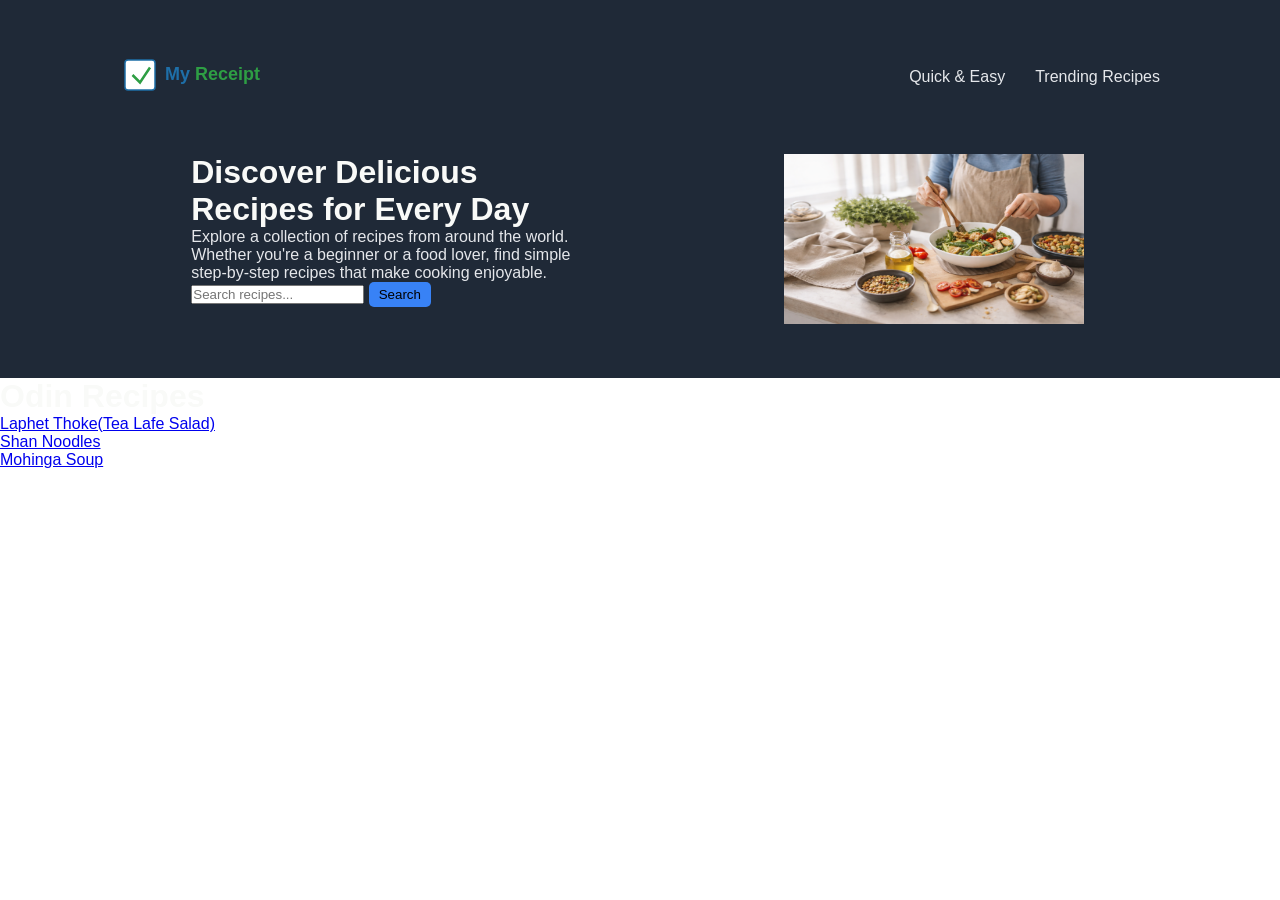
==== index.html @ fd4d28ca "changing nav contents" ====
<!DOCTYPE html>
<html lang="en">
<head>
    <meta charset="UTF-8">
    <meta name="viewport" content="width=device-width, initial-scale=1.0">
    <title>Odin Recipes</title>
    <link rel="stylesheet" href="./recipes.css">
</head>
<body>

    <!--Navigation bar-->
    <nav >
        
        <ul class="nav-links">
            <li class="logo"><img src ="./logo.svg" width="150px" height="150px" alt="logo with note& pencil"></li>
            <li><a href="./recipes/Lahpet.html">Quick & Easy</a></li>
            <li><a href="./recipes/shan.html">Trending Recipes</a></li>
        </ul>
    </nav>

    <!--header-->
    <header>
        <div class="info">
            <h1>
                Discover Delicious Recipes for Every Day
            </h1>
            <p>
            Explore a collection of recipes from around the world. 
            Whether you're a beginner or a food lover, find simple step-by-step recipes that make cooking enjoyable.
            </p>
            <input type="text" placeholder="Search recipes..." >
            <button>Search</button>
        </div>
        <div class="header-Img">
            <img src="./header.png" width="300px" height="170px" alt="chef preparing meal on the table">
         </div>

    </header>


    
    <h1>Odin Recipes</h1> 
    <ul>
        <li><a href="./recipes/Lahpet.html">Laphet Thoke(Tea Lafe Salad)</a></li>
        <li><a href="./recipes/shan.html">Shan Noodles</a></li>
        <li><a href="./recipes/mohinga.html">Mohinga Soup</a></li>
    </ul>
    
</body>
</html>
---- recipes.css ----
*{
    padding:0px;
    margin:0px;
    box-sizing: border-box;
}

body{
    font-family:'Roboto',sans-serif;
    
}

h1{
    color: #F9FAF8;
    size: 48px;
    font-weight: 900;
}

nav{
    background-color:#1F2937;
    padding: 0px 120px;
}

.nav-links{
    display: flex;
    list-style: none;
    gap: 30px;
    align-items:center;
    justify-content: end;
    
}

li.logo{
    margin-right: auto;

}

.nav-links a{
    text-decoration: none;
    font:18px;
    color: #E5E7EB;
    transition:color 0.5s;
    
}

.nav-links a:hover{
    color: bisque;
}

header{
    display: flex;
    background-color:#1F2937;
    padding:0px 100px 50px 95px;
    justify-content:space-around;
    align-content: center;
   
}

.info{
    width: 400px;
    height: 170px;
    max-width: 100%;
    height: auto;
}

.info p{
    font:18px;
    color: #E5E7EB;
}

.header-Img {
    max-width: 100%;
    height: auto;
}

.info button{
    background-color:#3882F6;
    padding:5px 10px;
    border-radius: 5px;
    border: none;
}
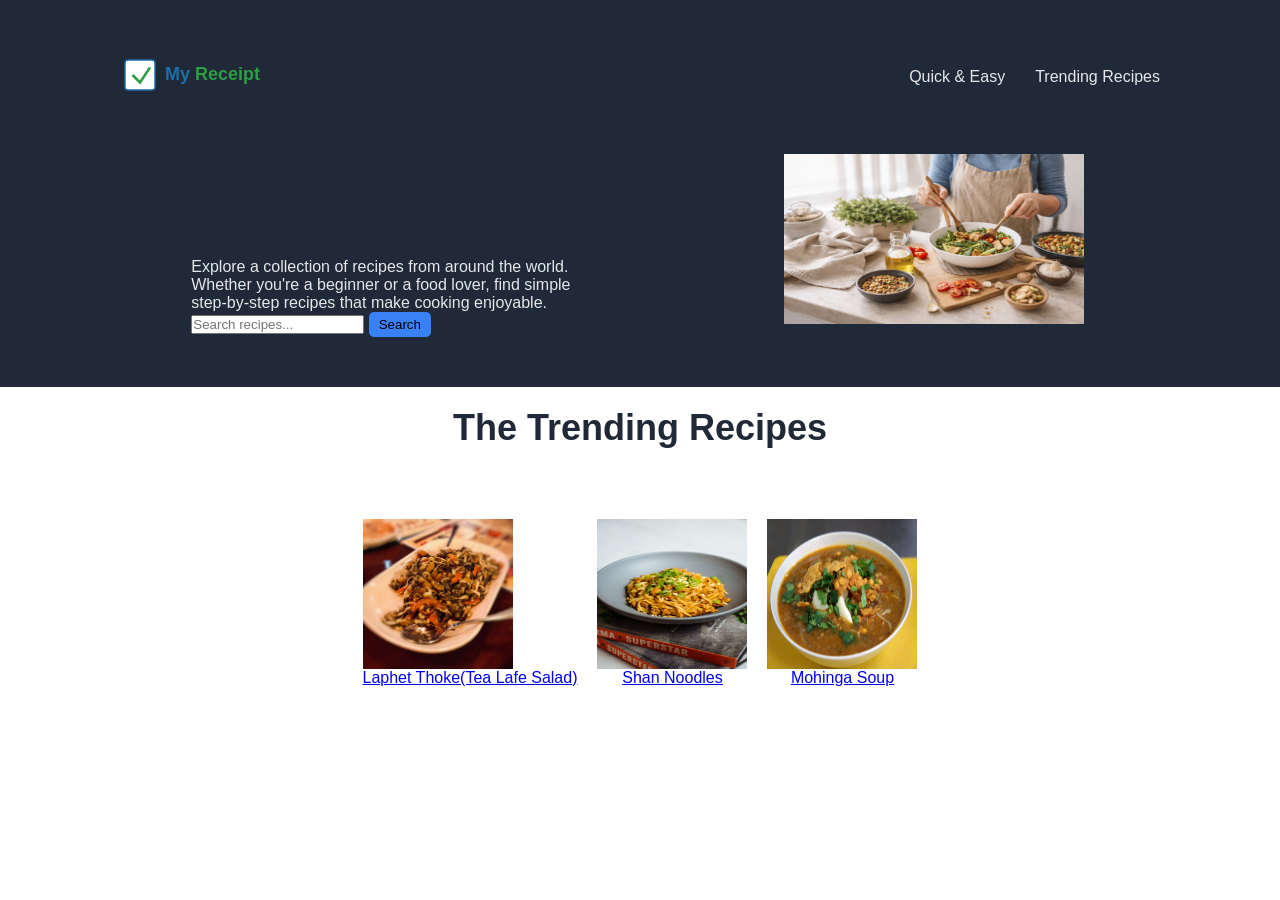
==== commit 0fa4643d: "adding section contents" ====
--- a/index.html
+++ b/index.html
@@ -38,13 +38,24 @@
     </header>
 
 
-    
-    <h1>Odin Recipes</h1> 
-    <ul>
-        <li><a href="./recipes/Lahpet.html">Laphet Thoke(Tea Lafe Salad)</a></li>
-        <li><a href="./recipes/shan.html">Shan Noodles</a></li>
-        <li><a href="./recipes/mohinga.html">Mohinga Soup</a></li>
-    </ul>
+    <!--main-->  
+   <main>
+        <h1>The Trending Recipes</h1> 
+           <div class="wrapper">
+                <div>
+                    <img src="./Laphet Thoke.png" width="150px" height="150px" alt="Tea Leaf salad on the white plate with two spoons">
+                    <a href="./recipes/Lahpet.html">Laphet Thoke(Tea Lafe Salad)</a>
+                </div>
+                <div>
+                    <img src="../Shannoodle.jpg" width="150px" height="150px" alt="Shan Noodle on the plate ">
+                    <a href="./recipes/shan.html">Shan Noodles</a>
+                </div>
+                <div>
+                    <img src="../mohinga.jpg" width="150px" height="150px" alt="Mohinga Soup on the white plate ">
+                    <a href="./recipes/mohinga.html">Mohinga Soup</a>
+                </div>
+            </div>
+    </main> 
     
 </body>
 </html>
--- a/recipes.css
+++ b/recipes.css
@@ -79,3 +79,26 @@
     border: none;
 }
 
+h1{
+    font-size: 36px;
+    font-weight: 900;
+    color: #1F2937;
+    text-align: center;
+    margin-top:20px;
+}
+
+.wrapper div img{
+    display: block;
+}
+
+.wrapper div{
+    text-align: center;
+}
+
+
+.wrapper{
+    display: flex;
+    gap:20px;
+    justify-content: center;
+    margin-top:70px;
+}
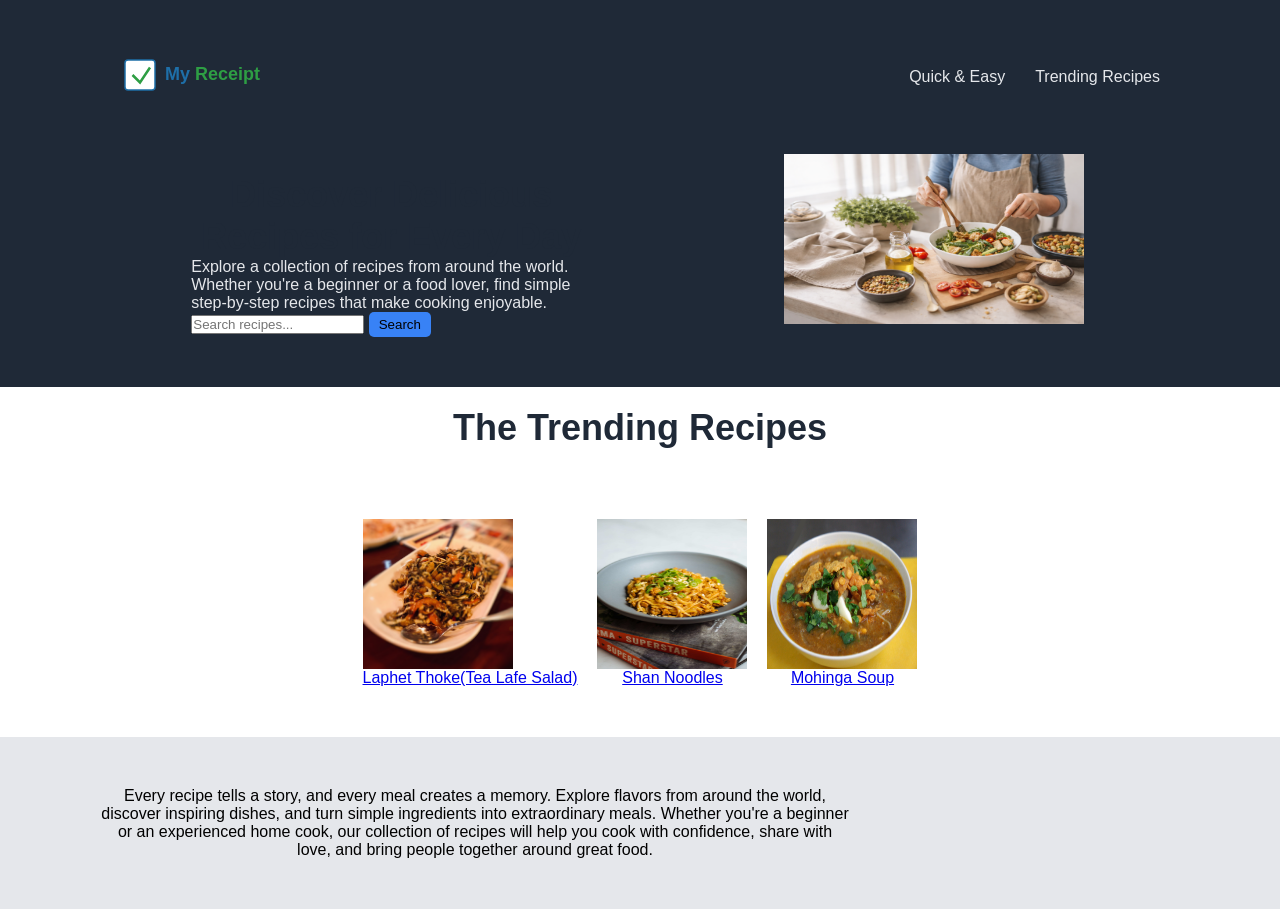
==== commit 082435eb: "adding section" ====
--- a/index.html
+++ b/index.html
@@ -41,6 +41,7 @@
     <!--main-->  
    <main>
         <h1>The Trending Recipes</h1> 
+
            <div class="wrapper">
                 <div>
                     <img src="./Laphet Thoke.png" width="150px" height="150px" alt="Tea Leaf salad on the white plate with two spoons">
@@ -55,6 +56,12 @@
                     <a href="./recipes/mohinga.html">Mohinga Soup</a>
                 </div>
             </div>
+
+            <section>
+                <p class="quote">
+                        Every recipe tells a story, and every meal creates a memory. Explore flavors from around the world, discover inspiring dishes, and turn simple ingredients into extraordinary meals. Whether you're a beginner or an experienced home cook, our collection of recipes will help you cook with confidence, share with love, and bring people together around great food.  
+                </p>
+            </section>
     </main> 
     
 </body>
--- a/recipes.css
+++ b/recipes.css
@@ -102,3 +102,17 @@
     justify-content: center;
     margin-top:70px;
 }
+
+section{
+    background-color:#E5E7EB;
+    font: 30px #1F2937;
+    padding:50px 100px;
+    margin-top: 50px;
+   
+}
+
+section p{
+    width: 750px;
+    text-align: center;
+
+}
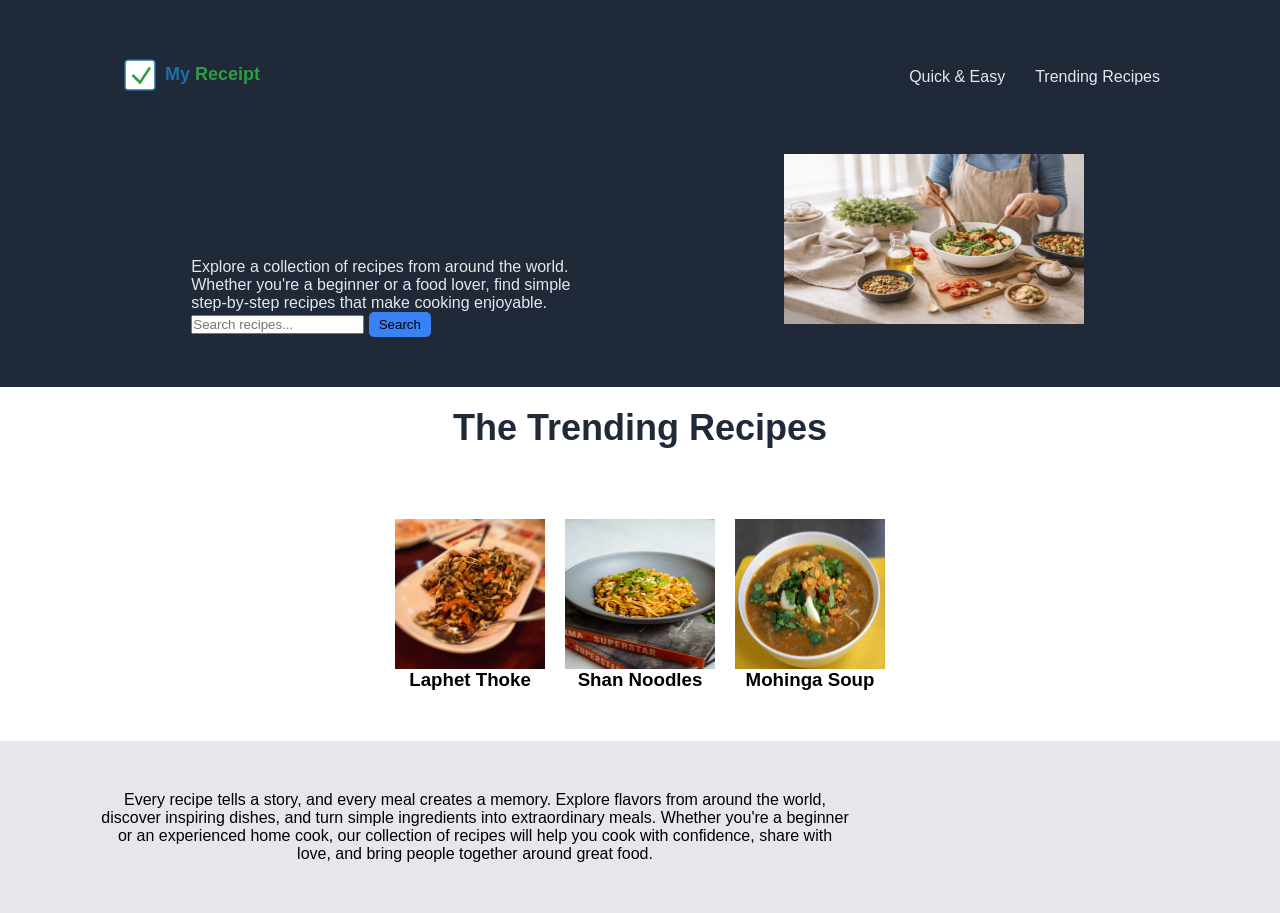
==== commit b03cea5c: "adding images as links" ====
--- a/index.html
+++ b/index.html
@@ -44,16 +44,18 @@
 
            <div class="wrapper">
                 <div>
-                    <img src="./Laphet Thoke.png" width="150px" height="150px" alt="Tea Leaf salad on the white plate with two spoons">
-                    <a href="./recipes/Lahpet.html">Laphet Thoke(Tea Lafe Salad)</a>
+                   
+                    <a href="./recipes/Lahpet.html"> <img src="./Laphet Thoke.png" width="150px" height="150px" alt="Tea Leaf salad on the white plate with two spoons"></a>
+                    <h3>Laphet Thoke</h3>
                 </div>
                 <div>
-                    <img src="../Shannoodle.jpg" width="150px" height="150px" alt="Shan Noodle on the plate ">
-                    <a href="./recipes/shan.html">Shan Noodles</a>
+                    
+                    <a href="./recipes/shan.html"><img src="../Shannoodle.jpg" width="150px" height="150px" alt="Shan Noodle on the plate "></a>
+                    <h3>Shan Noodles</h3>
                 </div>
                 <div>
-                    <img src="../mohinga.jpg" width="150px" height="150px" alt="Mohinga Soup on the white plate ">
-                    <a href="./recipes/mohinga.html">Mohinga Soup</a>
+                    <a href="./recipes/mohinga.html"><img src="../mohinga.jpg" width="150px" height="150px" alt="Mohinga Soup on the white plate "></a>
+                    <h3>Mohinga Soup</h3>
                 </div>
             </div>
 
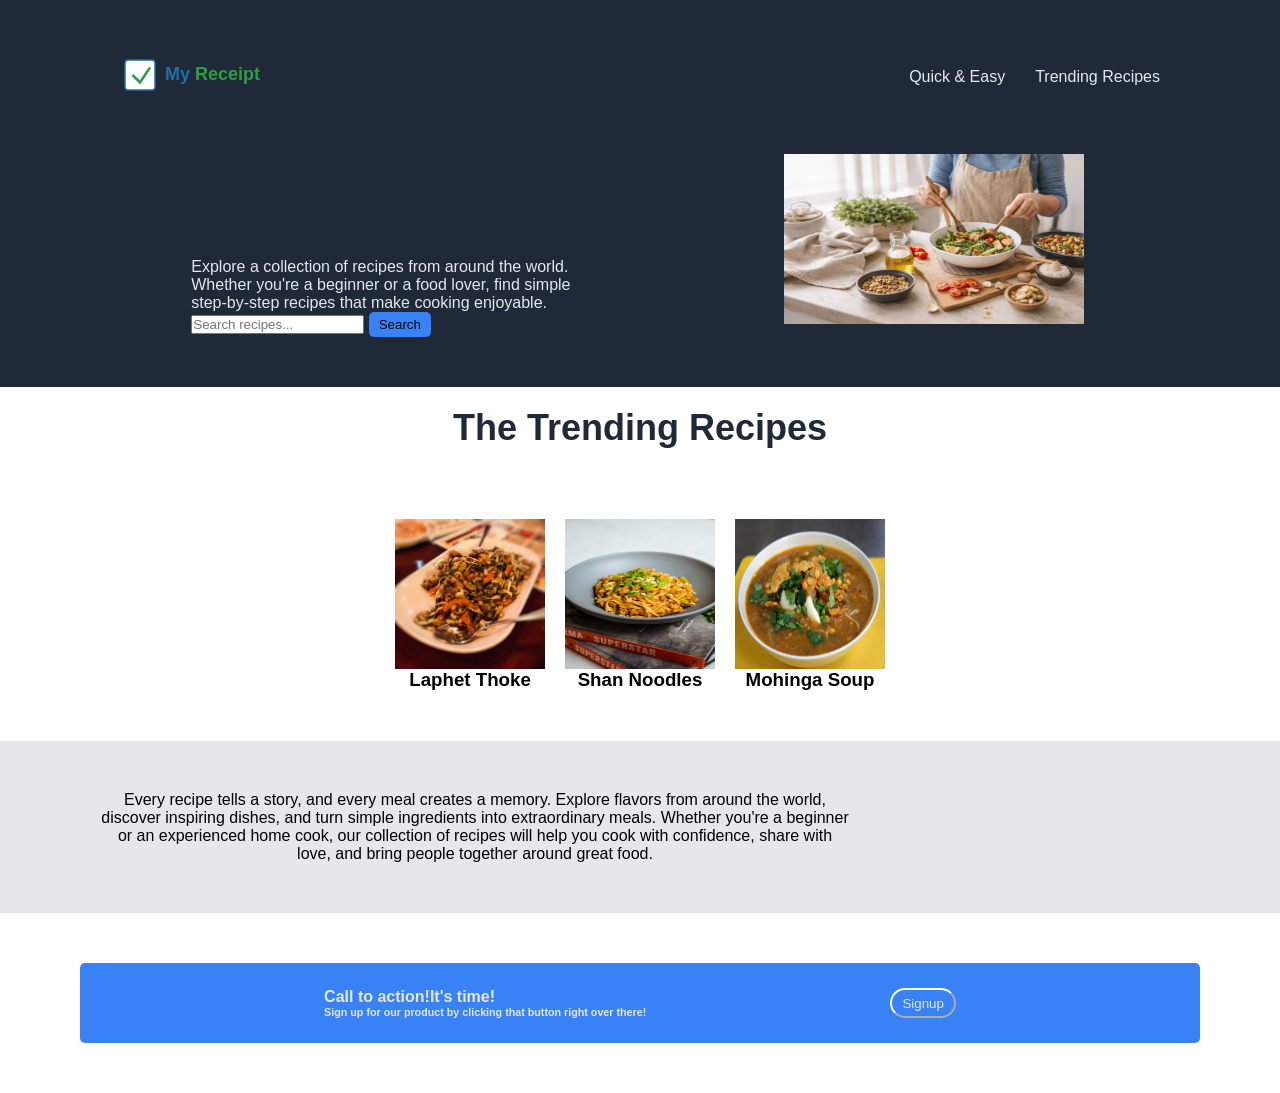
==== commit 33495424: "adding signup" ====
--- a/index.html
+++ b/index.html
@@ -59,10 +59,20 @@
                 </div>
             </div>
 
-            <section>
-                <p class="quote">
+            <section class="quote">
+                <p >
                         Every recipe tells a story, and every meal creates a memory. Explore flavors from around the world, discover inspiring dishes, and turn simple ingredients into extraordinary meals. Whether you're a beginner or an experienced home cook, our collection of recipes will help you cook with confidence, share with love, and bring people together around great food.  
                 </p>
+            </section>
+
+            <section class="signup">
+                <div>
+                    <h4>Call to action!It's time!</h4>
+                    <h6>Sign up for our product by clicking that button right over there!</h6>
+                </div>
+                <button>Signup</button>
+
+
             </section>
     </main> 
     
--- a/recipes.css
+++ b/recipes.css
@@ -103,7 +103,7 @@
     margin-top:70px;
 }
 
-section{
+section.quote{
     background-color:#E5E7EB;
     font: 30px #1F2937;
     padding:50px 100px;
@@ -115,4 +115,23 @@
     width: 750px;
     text-align: center;
 
-}+}
+
+section.signup{
+    display: flex;
+    justify-content:space-evenly;
+    background-color: #3882F6;
+    padding:25px 0px;
+    border-radius: 5px;
+    margin:50px 80px;
+    color:#E5E7EB;
+}
+
+section.signup button{
+    padding:3px 10px;
+    background-color:#3882F6;
+    color:#E5E7EB;
+    border-radius:15px;
+    border-color:white;
+}
+
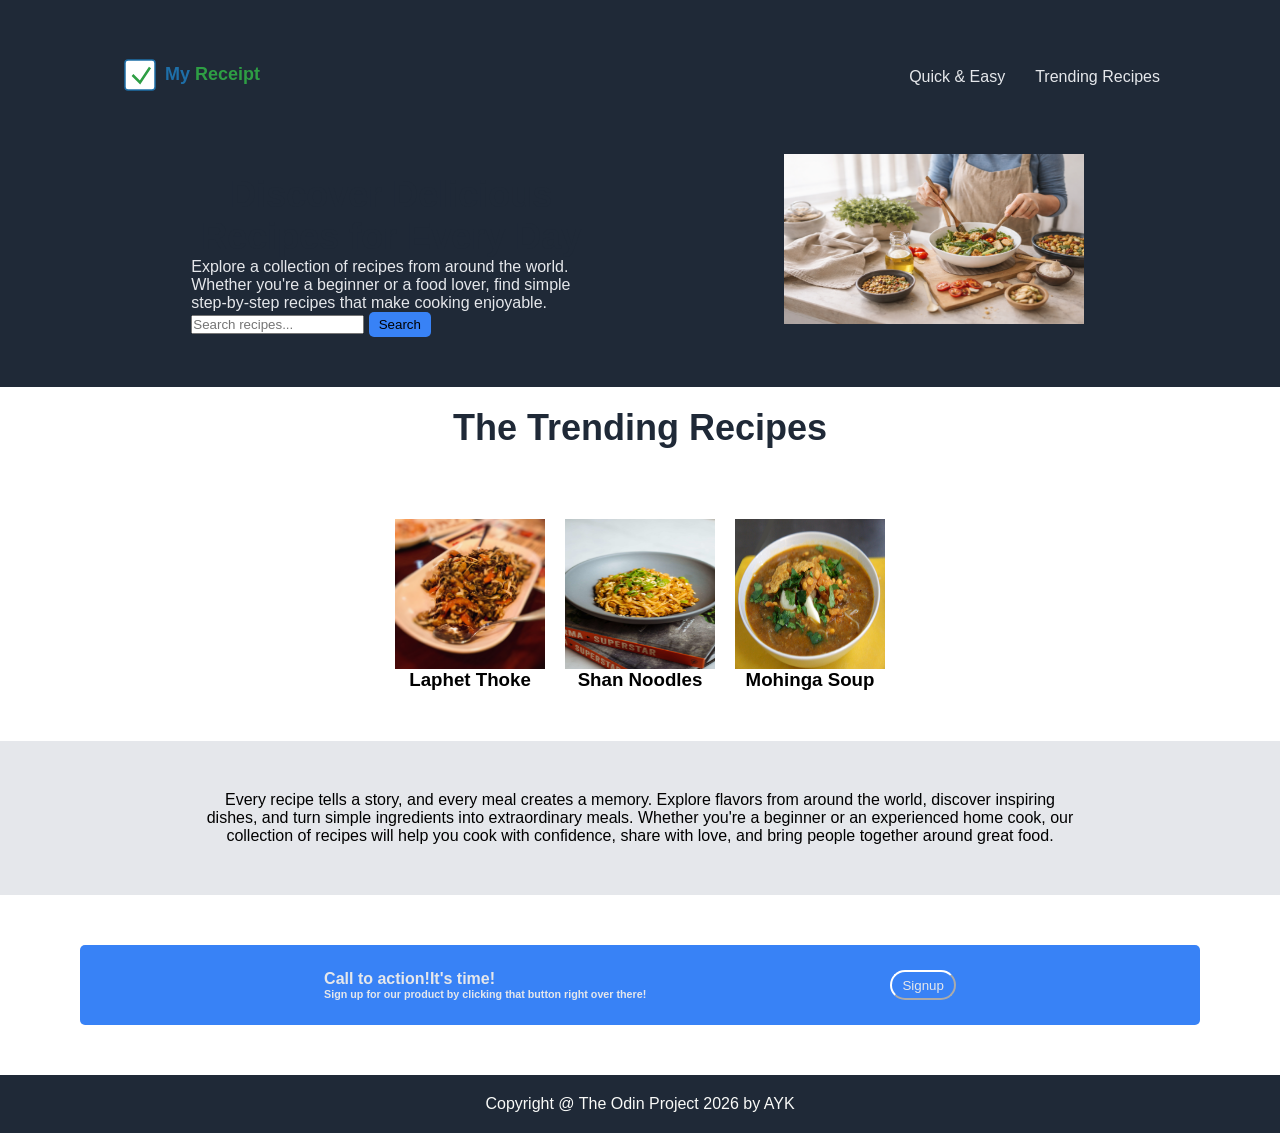
==== commit 394f2254: "adding footer" ====
--- a/index.html
+++ b/index.html
@@ -71,10 +71,13 @@
                     <h6>Sign up for our product by clicking that button right over there!</h6>
                 </div>
                 <button>Signup</button>
+            </section>
 
+    </main> 
 
-            </section>
-    </main> 
+    <footer>
+        <p>Copyright @ The Odin Project 2026 by AYK</p>
+    </footer>
     
 </body>
 </html>
--- a/recipes.css
+++ b/recipes.css
@@ -106,16 +106,12 @@
 section.quote{
     background-color:#E5E7EB;
     font: 30px #1F2937;
-    padding:50px 100px;
+    padding:50px 200px;
     margin-top: 50px;
+    text-align: center;
    
 }
 
-section p{
-    width: 750px;
-    text-align: center;
-
-}
 
 section.signup{
     display: flex;
@@ -135,3 +131,9 @@
     border-color:white;
 }
 
+footer{
+    background-color: #1F2937;
+    color: #F9FAF8;
+    text-align: center;
+    padding:20px;
+}
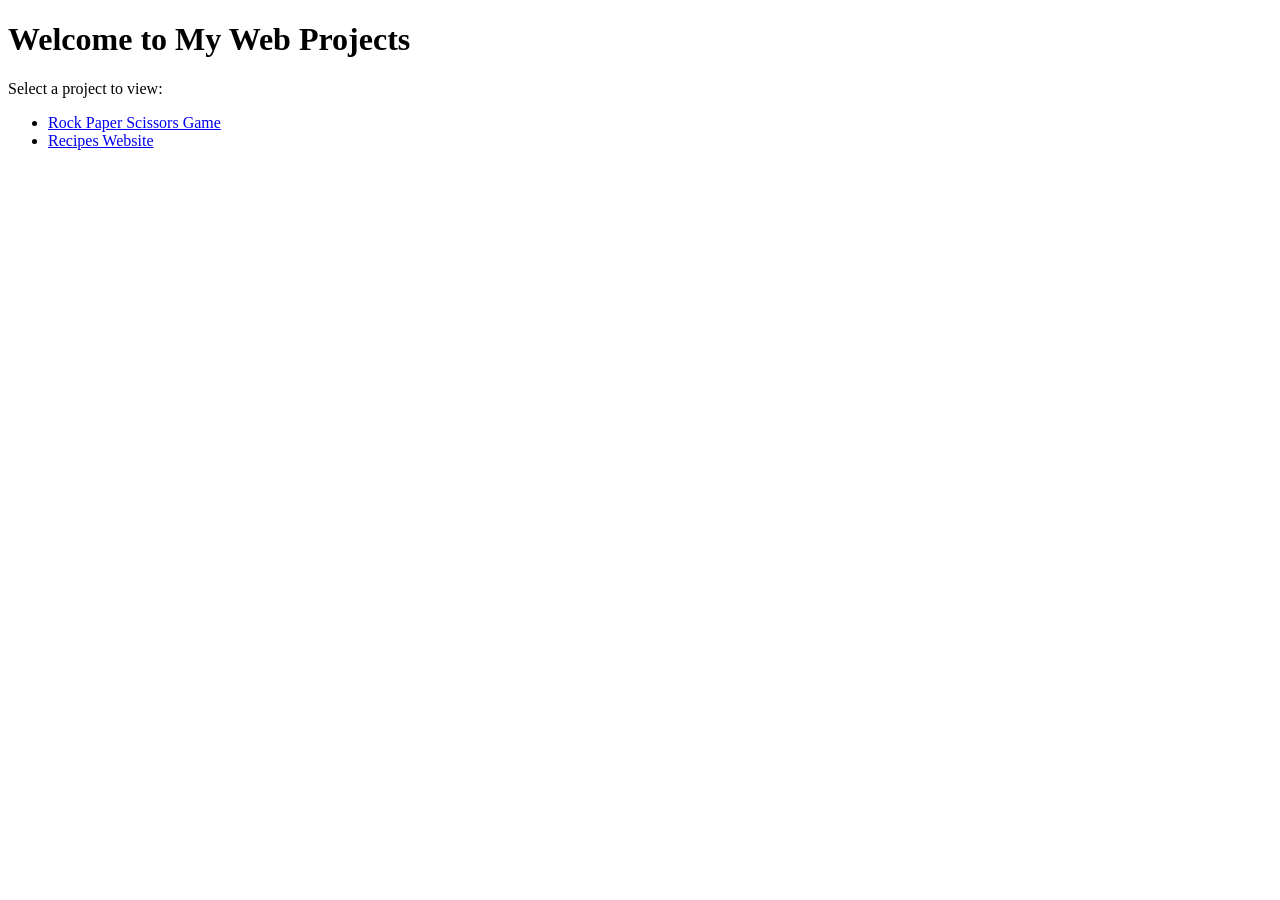
==== commit 6b1c8477: "adding landing page" ====
--- a/index.html
+++ b/index.html
@@ -3,81 +3,15 @@
 <head>
     <meta charset="UTF-8">
     <meta name="viewport" content="width=device-width, initial-scale=1.0">
-    <title>Odin Recipes</title>
-    <link rel="stylesheet" href="./recipes.css">
+    <title>My Projects</title>
 </head>
 <body>
-
-    <!--Navigation bar-->
-    <nav >
-        
-        <ul class="nav-links">
-            <li class="logo"><img src ="./logo.svg" width="150px" height="150px" alt="logo with note& pencil"></li>
-            <li><a href="./recipes/Lahpet.html">Quick & Easy</a></li>
-            <li><a href="./recipes/shan.html">Trending Recipes</a></li>
-        </ul>
-    </nav>
-
-    <!--header-->
-    <header>
-        <div class="info">
-            <h1>
-                Discover Delicious Recipes for Every Day
-            </h1>
-            <p>
-            Explore a collection of recipes from around the world. 
-            Whether you're a beginner or a food lover, find simple step-by-step recipes that make cooking enjoyable.
-            </p>
-            <input type="text" placeholder="Search recipes..." >
-            <button>Search</button>
-        </div>
-        <div class="header-Img">
-            <img src="./header.png" width="300px" height="170px" alt="chef preparing meal on the table">
-         </div>
-
-    </header>
-
-
-    <!--main-->  
-   <main>
-        <h1>The Trending Recipes</h1> 
-
-           <div class="wrapper">
-                <div>
-                   
-                    <a href="./recipes/Lahpet.html"> <img src="./Laphet Thoke.png" width="150px" height="150px" alt="Tea Leaf salad on the white plate with two spoons"></a>
-                    <h3>Laphet Thoke</h3>
-                </div>
-                <div>
-                    
-                    <a href="./recipes/shan.html"><img src="../Shannoodle.jpg" width="150px" height="150px" alt="Shan Noodle on the plate "></a>
-                    <h3>Shan Noodles</h3>
-                </div>
-                <div>
-                    <a href="./recipes/mohinga.html"><img src="../mohinga.jpg" width="150px" height="150px" alt="Mohinga Soup on the white plate "></a>
-                    <h3>Mohinga Soup</h3>
-                </div>
-            </div>
-
-            <section class="quote">
-                <p >
-                        Every recipe tells a story, and every meal creates a memory. Explore flavors from around the world, discover inspiring dishes, and turn simple ingredients into extraordinary meals. Whether you're a beginner or an experienced home cook, our collection of recipes will help you cook with confidence, share with love, and bring people together around great food.  
-                </p>
-            </section>
-
-            <section class="signup">
-                <div>
-                    <h4>Call to action!It's time!</h4>
-                    <h6>Sign up for our product by clicking that button right over there!</h6>
-                </div>
-                <button>Signup</button>
-            </section>
-
-    </main> 
-
-    <footer>
-        <p>Copyright @ The Odin Project 2026 by AYK</p>
-    </footer>
+    <h1>Welcome to My Web Projects</h1>
+    <p>Select a project to view:</p>
     
+    <ul>
+        <li><a href="./Game(Rock,Paper,Scissor)/index.html">Rock Paper Scissors Game</a></li>
+        <li><a href="./FoodRecipes/index.html">Recipes Website</a></li>
+    </ul>
 </body>
 </html>
